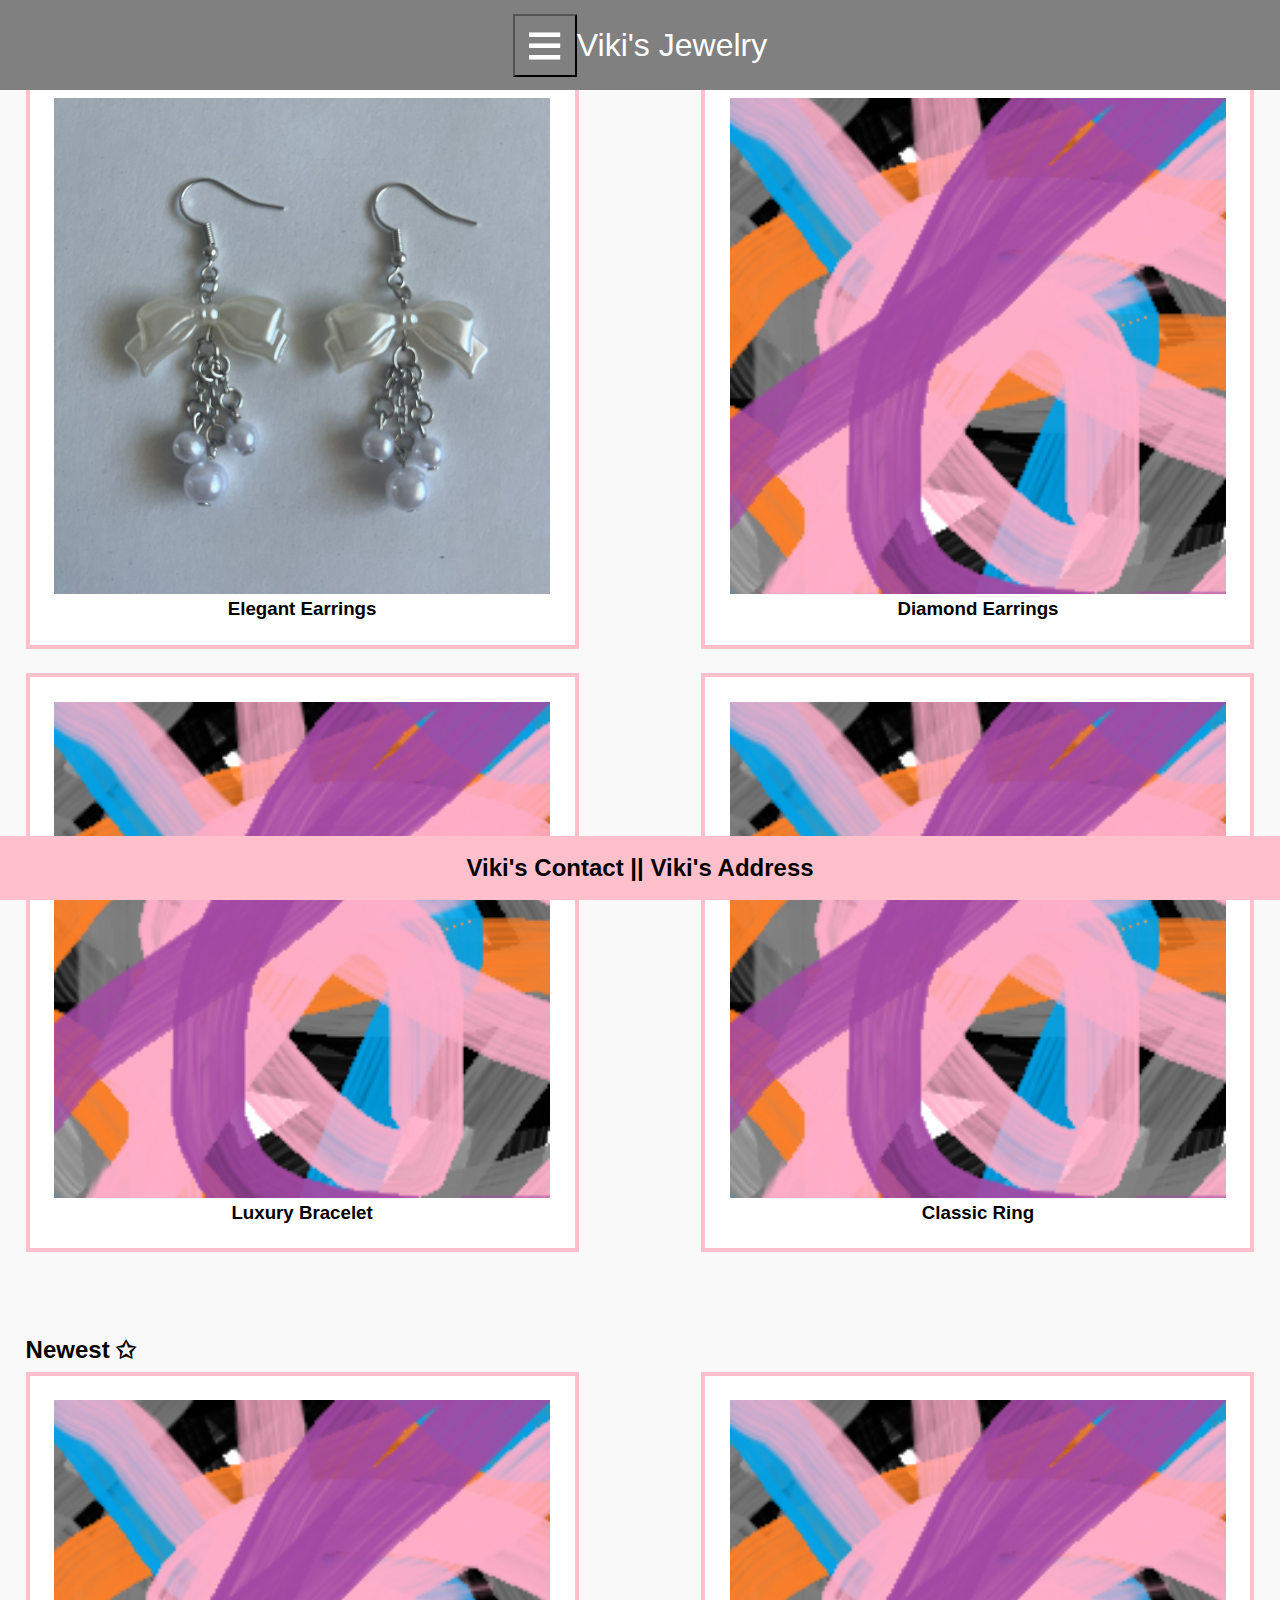
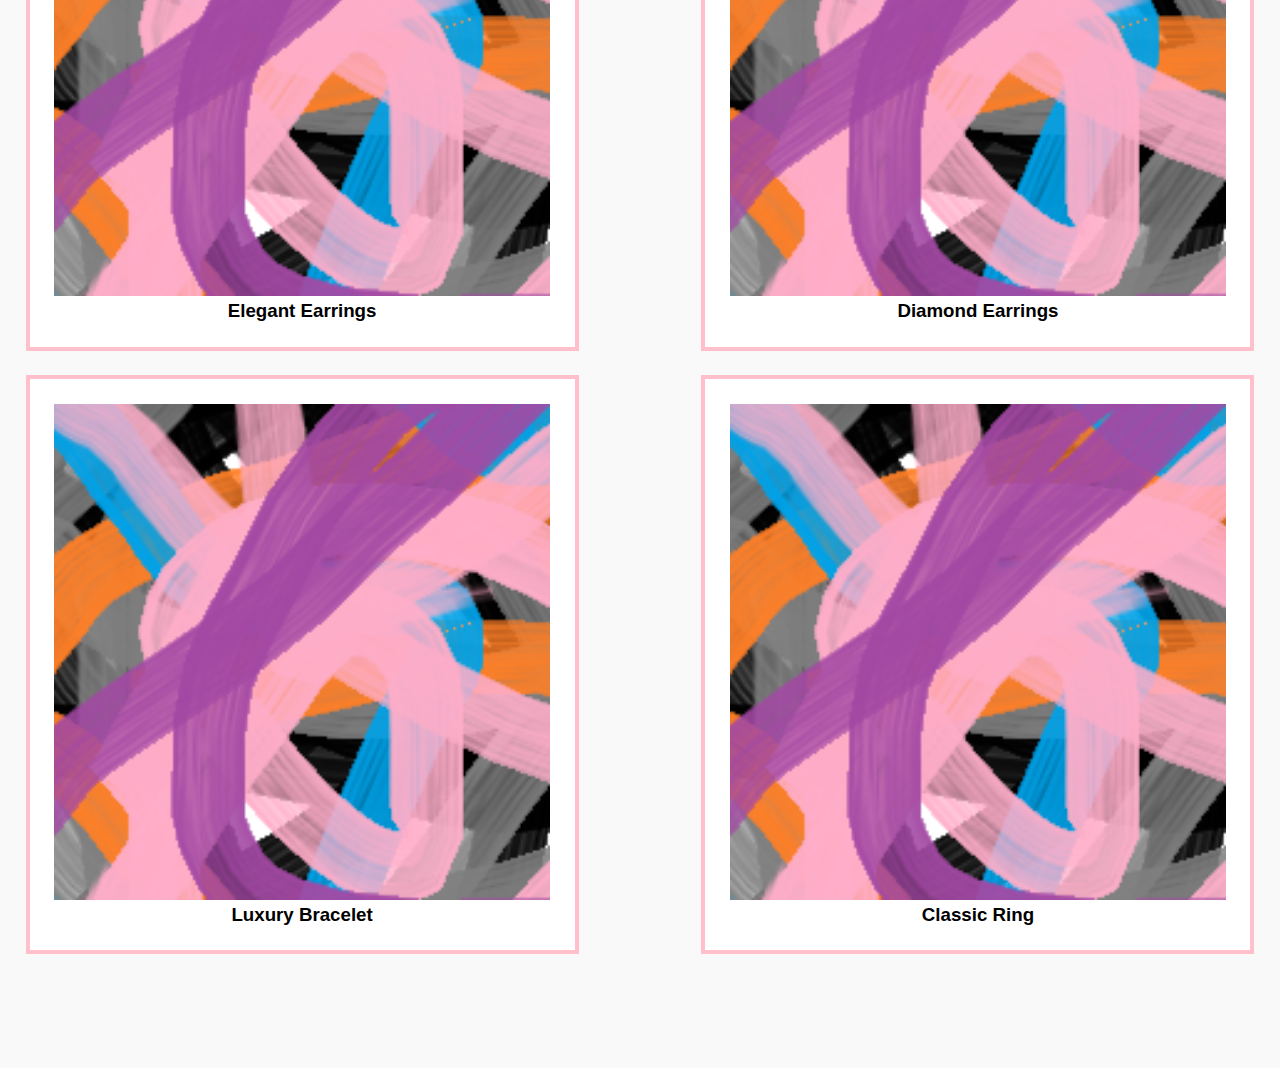
==== index.html @ 27e18179 "." ====
<!DOCTYPE html>
<html lang="en">

    <head>
        <meta charset="UTF-8">
        <meta name="viewport" content="width=device-width, initial-scale=1.0">
        <title>Viki jewelry</title>
        <link rel="stylesheet" href="styles.css">
        <script src="script.js" defer></script>
    </head>

    <body>
        <!-- Drawer Menu -->
        <nav id="drawer-main" class="drawer">
            <h2>Jewelry Categories</h2>
            <ul>
                <li><a href="">Necklaces</a></li>
                <li><a href="">Earrings</a></li>
                <li><a href="">Bracelets</a></li>
                <li><a href="">Rings</a></li>
                <li><a href="">Watches</a></li>
            </ul>
        </nav>
        <!-- Header -->
        <header>
            <button class="navBtn" onclick="openNav()">≡</button>
            <div class="head-text">Viki's Jewelry</div>
        </header>
        <main>
            <!-- Gallery -->
            <!-- Best selling -->
            <section id="bestGal" class="gallery">
                <div class="collection_title">
                    <h2>Best ✩</h2>
                </div>
                <template id="bestTemp" class="items-template">
                    <div class="item">
                        <img class="item-img" src alt>
                        <h3 class="item-text"></h3>
                    </div>
                </template>
            </section>

            <!-- Newest -->
            <section id="newsGal" class="gallery">
                <div class="collection_title">
                    <h2>Newest ✩</h2>
                </div>
                <template id="newsTemp" class="items-template">
                    <div class="item">
                        <img class="item-img" src alt>
                        <h3 class="item-text"></h3>
                    </div>
                </template>
            </section>
        </main>

        <!-- Footer -->
        <footer>
            <h2>Viki's Contact || Viki's Address</h2>
        </footer>
    </body>

</html>
---- styles.css ----
/* Global Styles */
* {
    margin: 0;
    box-sizing: border-box;
    font-family: Arial, sans-serif;
    transition: background-color .25s;
}

body {
    background-color: #f9f9f9;
}

main{
    width: flex;
    margin-bottom: 4em;
    transition: margin-left .25s;
}

/* Drawer Menu */
.drawer {
    width: 0;
    background-color: #333;
    color: white;
    height: 100vh;
    position: fixed;
    padding-top: 2em;

    transition: 0.25s;
    overflow-x: hidden;
    z-index: 2;
}

.drawer h2 {
    margin-left: 0.5em;
    margin-bottom: 0.5em;
    font-size: 1.5em;
}
.drawer h2:hover {
    color: #fafafa;
}
.drawer ul {
    list-style: none;
}
.drawer ul li {
    padding: 0.8em 0;
}
.drawer ul li a {
    color: white;
    text-decoration: none;
    font-size: 1.1em;
    display: block;
}
.drawer ul li a:hover {
    color: pink;
}

/* Header */
header{
    position: fixed;
}

header:not(.navBtn) {
    width: 100%;
    height: 10vh;
    background-color: gray;
    text-align: center;
    display: flex;
    justify-content: center;
    align-items: center;
    font-size: 2em;
    color: white;
}

.navBtn{
    width: 1em;
    height: 7vh;
    background-color: gray;
    font-size: 2em;
    color: white;
    display: flex;
    justify-content: center;
    align-items: center;
}

/* Jewelry Gallery */
.gallery {
    width: 100%;
    display: flex;
    flex-wrap: wrap;
    justify-content: space-between;
    padding: 2%;
}

.collection_title{
    width: 100%;
    height: auto;
    padding-top: 0.5em;
    padding-bottom: 0.5em;
}

.item {
    width: 45%;
    padding: 2%;
    border: 0.3em solid pink;
    text-align: center;
    background: white;
    margin-bottom: 2%;
}

.item img {
    width: 100%;
    height: auto;
}

/* Footer */
footer {
    position: fixed;
    bottom: 0;
    width: 100%;
    height: 4em;
    background-color: pink;
    color: black;
    text-align: center;
    display: flex;
    justify-content: center;
    align-items: center;
    transition: 0.25s;
}

/* Mobile Responsive */
@media (max-width: 768px) {
    .drawer {
        width: 100%;
        height: auto;
        position: relative;
        padding: 1em;
        text-align: center;
    }

    .drawer ul {
        display: flex;
        justify-content: center;
        flex-wrap: wrap;
    }

    .drawer ul li {
        margin: 0 10px;
    }

    header {
        margin-left: 0;
        width: 100%;
    }

    .gallery {
        margin-left: 0;
        width: 100%;
        justify-content: center;
    }

    .item {
        width: 90%;
    }

    footer {
        left: 0;
        width: 100%;
    }
}
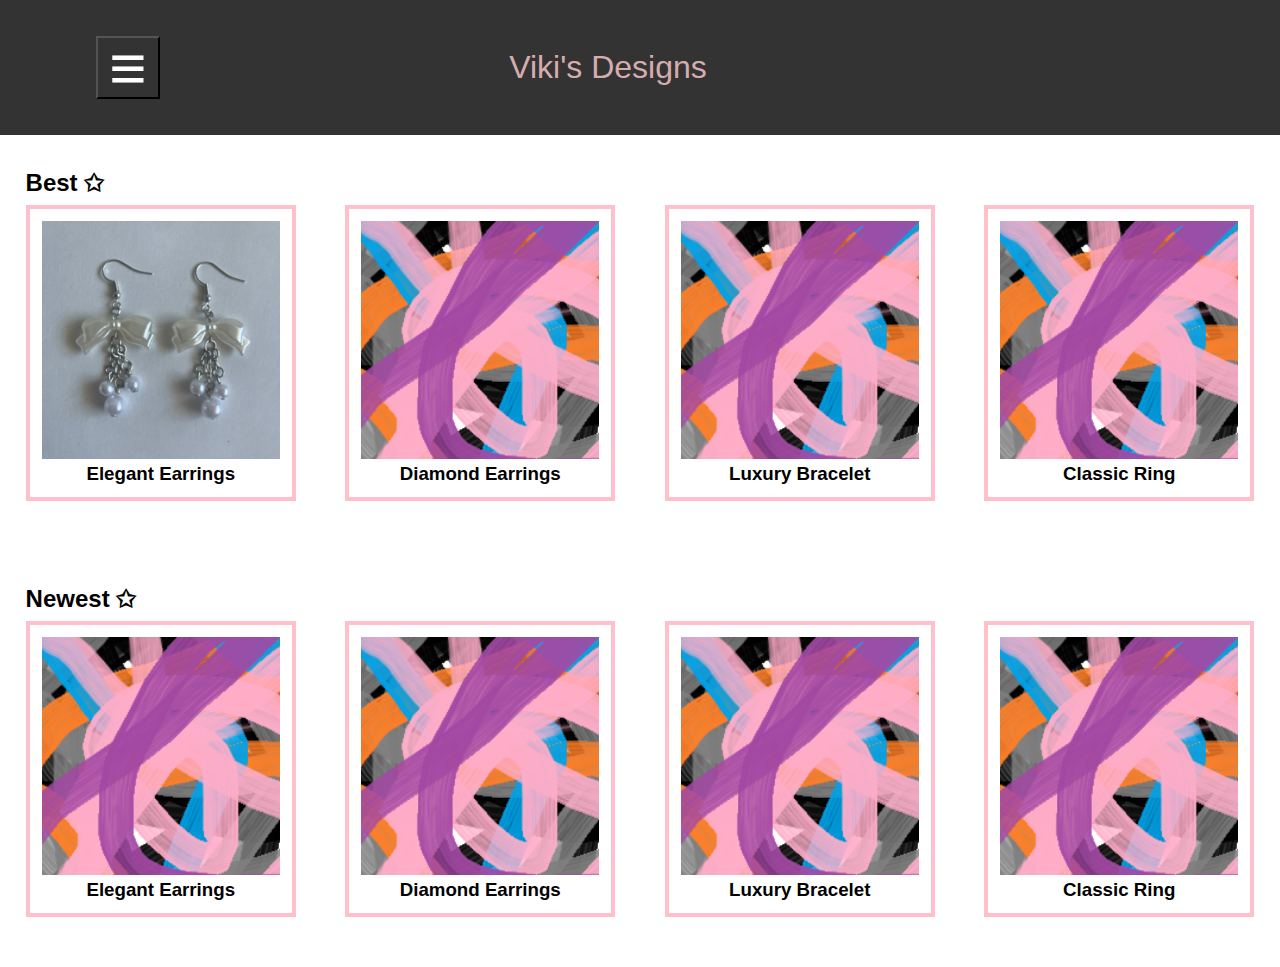
==== commit 07a29967: "." ====
--- a/index.html
+++ b/index.html
@@ -4,7 +4,7 @@
     <head>
         <meta charset="UTF-8">
         <meta name="viewport" content="width=device-width, initial-scale=1.0">
-        <title>Viki jewelry</title>
+        <title>Viki's Designs</title>
         <link rel="stylesheet" href="styles.css">
         <script src="script.js" defer></script>
     </head>
@@ -12,21 +12,31 @@
     <body>
         <!-- Drawer Menu -->
         <nav id="drawer-main" class="drawer">
-            <h2>Jewelry Categories</h2>
-            <ul>
-                <li><a href="">Necklaces</a></li>
+            <ul class="main-drawer-list">
+                <!-- first line padding removal -->
+                <li style="padding-top: 0;">
+                    <ul class="sub-drawer-list-jewelry">
+                        <h3 href="" class="expand-btn">Jewelry</h3>
+                        <li href="">Something</li>
+                        <li href="">Something</li>
+                        <li href="">Something</li>
+                    </ul>
+                </li>
                 <li><a href="">Earrings</a></li>
                 <li><a href="">Bracelets</a></li>
                 <li><a href="">Rings</a></li>
                 <li><a href="">Watches</a></li>
             </ul>
         </nav>
+        
         <!-- Header -->
         <header>
-            <button class="navBtn" onclick="openNav()">≡</button>
-            <div class="head-text">Viki's Jewelry</div>
+            <div class="drawer-button-div"><button class="navBtn" onclick="openNav()">≡</button></div>
+            <div class="head-main">Viki's Designs</div>
+            <div class="head-right"></div>
         </header>
         <main>
+            
             <!-- Gallery -->
             <!-- Best selling -->
             <section id="bestGal" class="gallery">
@@ -54,11 +64,5 @@
                 </template>
             </section>
         </main>
-
-        <!-- Footer -->
-        <footer>
-            <h2>Viki's Contact || Viki's Address</h2>
-        </footer>
     </body>
-
 </html>--- a/styles.css
+++ b/styles.css
@@ -2,32 +2,63 @@
 * {
     margin: 0;
     box-sizing: border-box;
-    font-family: Arial, sans-serif;
-    transition: background-color .25s;
-}
-
-body {
-    background-color: #f9f9f9;
+    font-family: Arial, Helvetica, sans-serif;
+    transition: .25s;
+}
+
+ul{
+    padding: 0;
 }
 
 main{
     width: flex;
-    margin-bottom: 4em;
-    transition: margin-left .25s;
+    transition: .25s;
 }
 
 /* Drawer Menu */
+.navBtn{
+    width: 1em;
+    height: 7vh;
+    background-color: transparent;
+    font-size: 2em;
+    color: white;
+    display: flex;
+    justify-content: center;
+    align-items: center;
+}
+
 .drawer {
     width: 0;
     background-color: #333;
     color: white;
-    height: 100vh;
+    height: 85vh;
     position: fixed;
-    padding-top: 2em;
+    bottom: 0;
 
     transition: 0.25s;
     overflow-x: hidden;
-    z-index: 2;
+}
+
+.sub-drawer-list-jewelry {
+    display: none;
+    list-style: none;
+    padding-left: 1vw;
+}
+
+.sub-drawer-list-jewelry li {
+    padding: 0.5em 0;
+    display: none;
+}
+
+.expand-btn {
+    cursor: pointer;
+}
+
+ul.sub-drawer-list-jewelry{
+    padding-bottom: 1vh;
+}
+ul.sub-drawer-list-jewelry a{
+    padding-left: 1vw;
 }
 
 .drawer h2 {
@@ -38,48 +69,58 @@
 .drawer h2:hover {
     color: #fafafa;
 }
-.drawer ul {
+.drawer .main-drawer-list {
+    padding: 1.2em;
+    padding-top: 0;
     list-style: none;
 }
-.drawer ul li {
+.drawer .main-drawer-list li {
     padding: 0.8em 0;
-}
-.drawer ul li a {
+    overflow-x: hidden;
+}
+.drawer .main-drawer-list li a {
     color: white;
     text-decoration: none;
     font-size: 1.1em;
     display: block;
 }
+.drawer .main-drawer-list li .sub-drawer-list-jewelry {
+    color: white;
+    text-decoration: none;
+    font-size: 1.1em;
+    display: block;
+}
 .drawer ul li a:hover {
     color: pink;
 }
 
 /* Header */
 header{
-    position: fixed;
-}
-
-header:not(.navBtn) {
-    width: 100%;
-    height: 10vh;
-    background-color: gray;
+    width: 100%;
+    height: 15vh;
+    background-color: #333;
     text-align: center;
     display: flex;
     justify-content: center;
     align-items: center;
     font-size: 2em;
-    color: white;
-}
-
-.navBtn{
-    width: 1em;
-    height: 7vh;
-    background-color: gray;
-    font-size: 2em;
-    color: white;
-    display: flex;
-    justify-content: center;
-    align-items: center;
+    color: #D6ADAE;
+}
+
+.drawer-button-div{
+    width: 15%;
+    border-width: 100px;
+    justify-content: center;
+    align-items: center;
+    display: flex;
+}
+
+.head-main{
+    width: 60%;
+}
+
+.head-right{
+    width: 20%;
 }
 
 /* Jewelry Gallery */
@@ -99,8 +140,8 @@
 }
 
 .item {
-    width: 45%;
-    padding: 2%;
+    width: 22%;
+    padding: 1%;
     border: 0.3em solid pink;
     text-align: center;
     background: white;
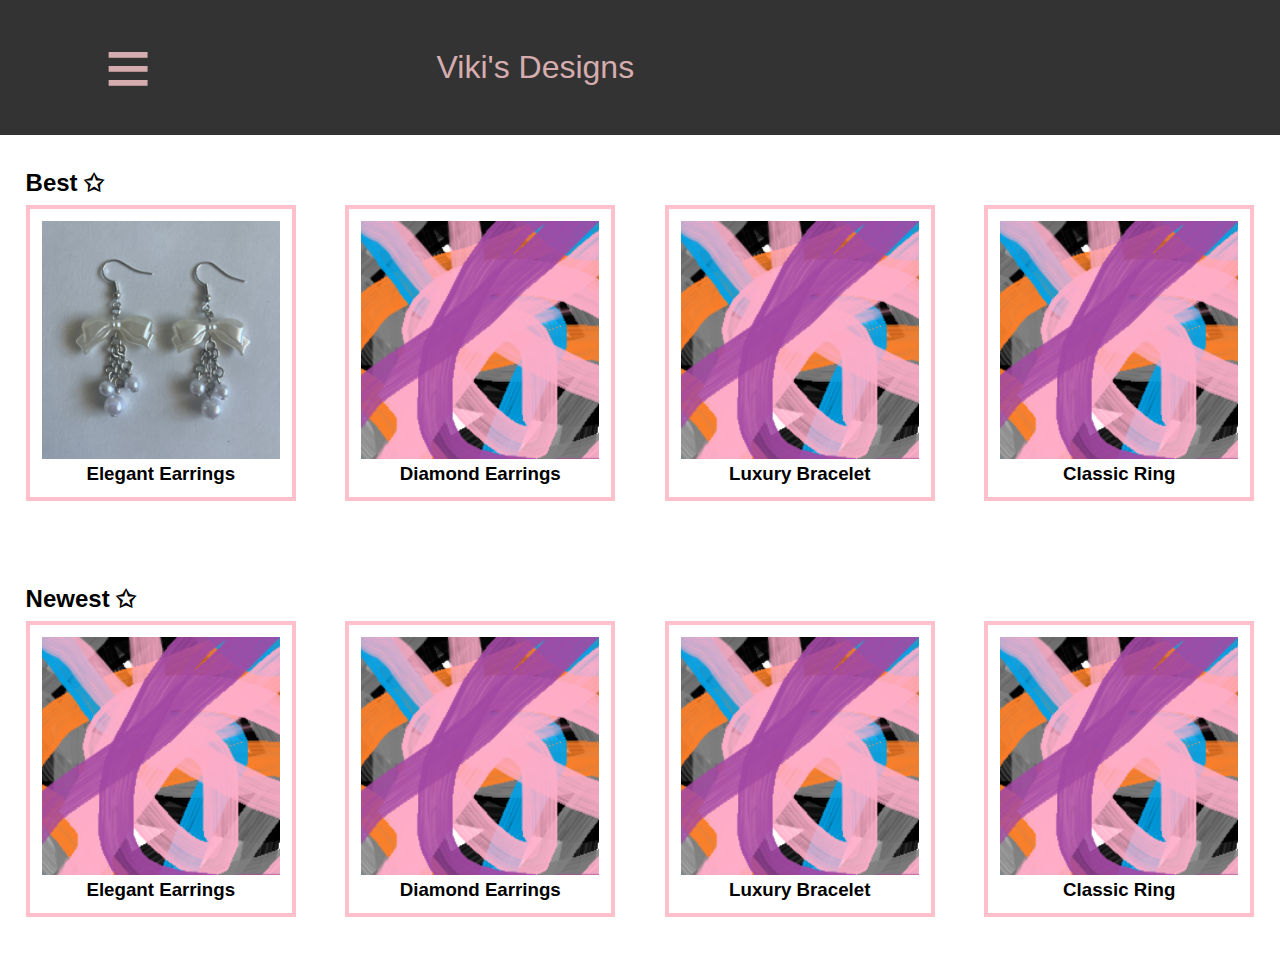
==== commit 8c3d8664: "." ====
--- a/index.html
+++ b/index.html
@@ -6,35 +6,14 @@
         <meta name="viewport" content="width=device-width, initial-scale=1.0">
         <title>Viki's Designs</title>
         <link rel="stylesheet" href="styles.css">
-        <script src="script.js" defer></script>
+        <script src="script.js" type="module" defer></script>
+        <script src="/components/gallery.js" type="module">
+            import { bestItems, newItems, populateGallery, initGallery } from './gallery.js';
+        </script>
     </head>
 
     <body>
-        <!-- Drawer Menu -->
-        <nav id="drawer-main" class="drawer">
-            <ul class="main-drawer-list">
-                <!-- first line padding removal -->
-                <li style="padding-top: 0;">
-                    <ul class="sub-drawer-list-jewelry">
-                        <h3 href="" class="expand-btn">Jewelry</h3>
-                        <li href="">Something</li>
-                        <li href="">Something</li>
-                        <li href="">Something</li>
-                    </ul>
-                </li>
-                <li><a href="">Earrings</a></li>
-                <li><a href="">Bracelets</a></li>
-                <li><a href="">Rings</a></li>
-                <li><a href="">Watches</a></li>
-            </ul>
-        </nav>
-        
-        <!-- Header -->
-        <header>
-            <div class="drawer-button-div"><button class="navBtn" onclick="openNav()">≡</button></div>
-            <div class="head-main">Viki's Designs</div>
-            <div class="head-right"></div>
-        </header>
+
         <main>
             
             <!-- Gallery -->
--- a/styles.css
+++ b/styles.css
@@ -8,6 +8,7 @@
 
 ul{
     padding: 0;
+    padding-left: 0.5em;
 }
 
 main{
@@ -15,16 +16,20 @@
     transition: .25s;
 }
 
+h3{
+    cursor: pointer;
+}
+
 /* Drawer Menu */
-.navBtn{
-    width: 1em;
-    height: 7vh;
-    background-color: transparent;
-    font-size: 2em;
-    color: white;
-    display: flex;
-    justify-content: center;
-    align-items: center;
+.drawer-button-div{
+    max-width: fit-content;
+    max-height: fit-content;
+}
+.drawer-button-div input.navBtn{
+    display: contents;
+}
+.drawer-button-div label{
+    font-size: 2.5em;
 }
 
 .drawer {
@@ -38,45 +43,9 @@
     transition: 0.25s;
     overflow-x: hidden;
 }
-
-.sub-drawer-list-jewelry {
-    display: none;
-    list-style: none;
-    padding-left: 1vw;
-}
-
-.sub-drawer-list-jewelry li {
-    padding: 0.5em 0;
-    display: none;
-}
-
-.expand-btn {
-    cursor: pointer;
-}
-
-ul.sub-drawer-list-jewelry{
-    padding-bottom: 1vh;
-}
-ul.sub-drawer-list-jewelry a{
-    padding-left: 1vw;
-}
-
-.drawer h2 {
-    margin-left: 0.5em;
-    margin-bottom: 0.5em;
-    font-size: 1.5em;
-}
-.drawer h2:hover {
-    color: #fafafa;
-}
-.drawer .main-drawer-list {
-    padding: 1.2em;
-    padding-top: 0;
-    list-style: none;
-}
-.drawer .main-drawer-list li {
-    padding: 0.8em 0;
-    overflow-x: hidden;
+.drawer li{
+    padding: 0;
+    padding-top: 0.5em;
 }
 .drawer .main-drawer-list li a {
     color: white;
@@ -84,13 +53,15 @@
     font-size: 1.1em;
     display: block;
 }
-.drawer .main-drawer-list li .sub-drawer-list-jewelry {
-    color: white;
-    text-decoration: none;
-    font-size: 1.1em;
-    display: block;
+.drawer .sub-list{
+    list-style: none;
+    font-size: 0.95em;
 }
+
 .drawer ul li a:hover {
+    color: pink;
+}
+.drawer h3:hover{
     color: pink;
 }
 
@@ -184,10 +155,6 @@
         flex-wrap: wrap;
     }
 
-    .drawer ul li {
-        margin: 0 10px;
-    }
-
     header {
         margin-left: 0;
         width: 100%;
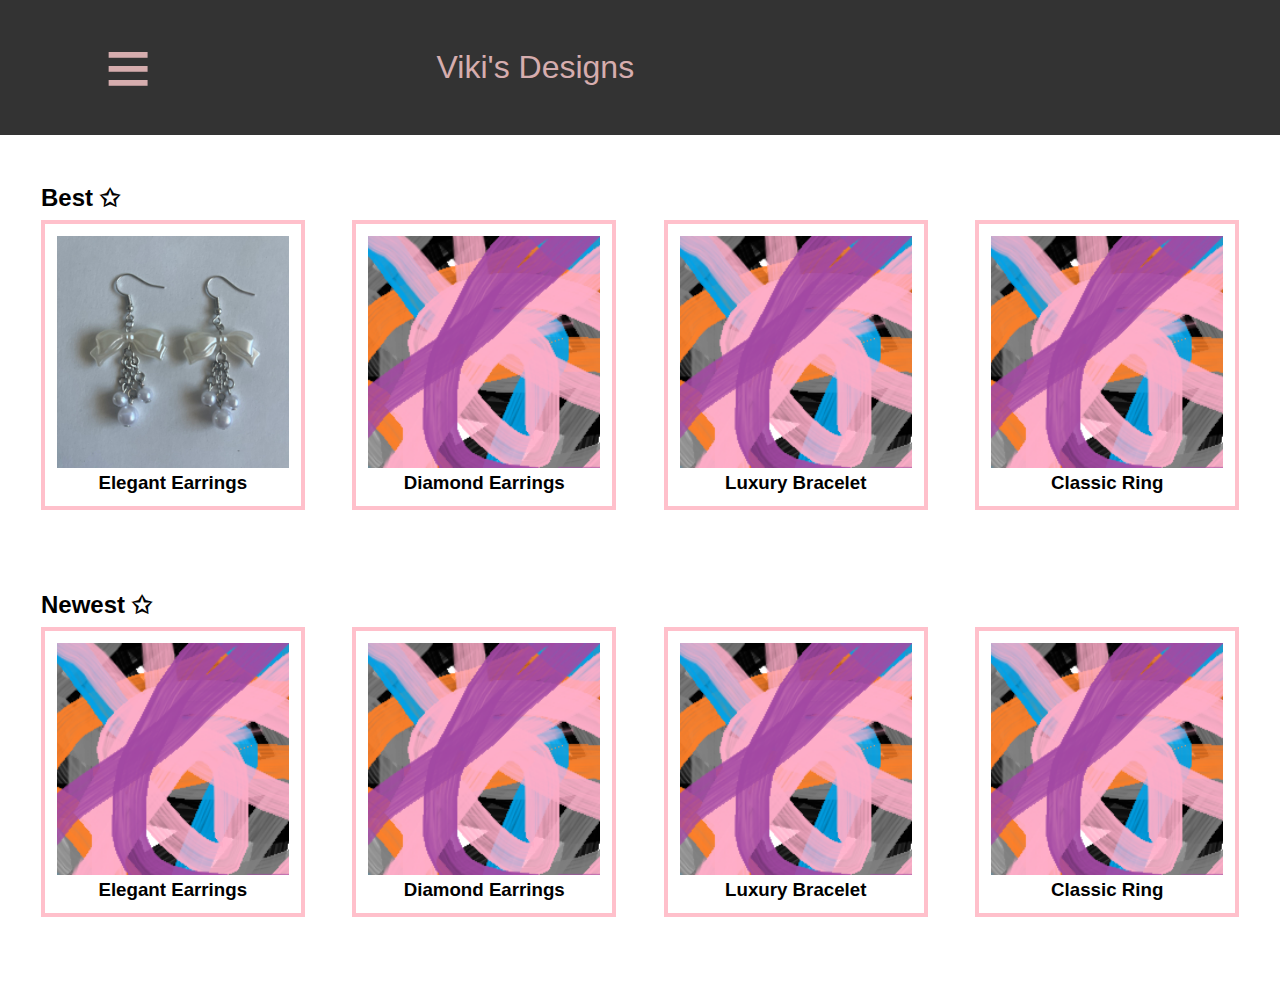
==== commit 5b2239cb: "." ====
--- a/index.html
+++ b/index.html
@@ -6,15 +6,16 @@
         <meta name="viewport" content="width=device-width, initial-scale=1.0">
         <title>Viki's Designs</title>
         <link rel="stylesheet" href="styles.css">
+        <link rel="stylesheet" href="componentsCSS/header.css">
         <script src="script.js" type="module" defer></script>
-        <script src="/components/gallery.js" type="module">
+        <script src="/componentsJS/gallery.js" type="module">
             import { bestItems, newItems, populateGallery, initGallery } from './gallery.js';
         </script>
     </head>
 
     <body>
 
-        <main>
+        <main id="home">
             
             <!-- Gallery -->
             <!-- Best selling -->
--- a/styles.css
+++ b/styles.css
@@ -9,9 +9,11 @@
 ul{
     padding: 0;
     padding-left: 0.5em;
+    user-select: none;
 }
 
 main{
+    padding: 1em;
     width: flex;
     transition: .25s;
 }
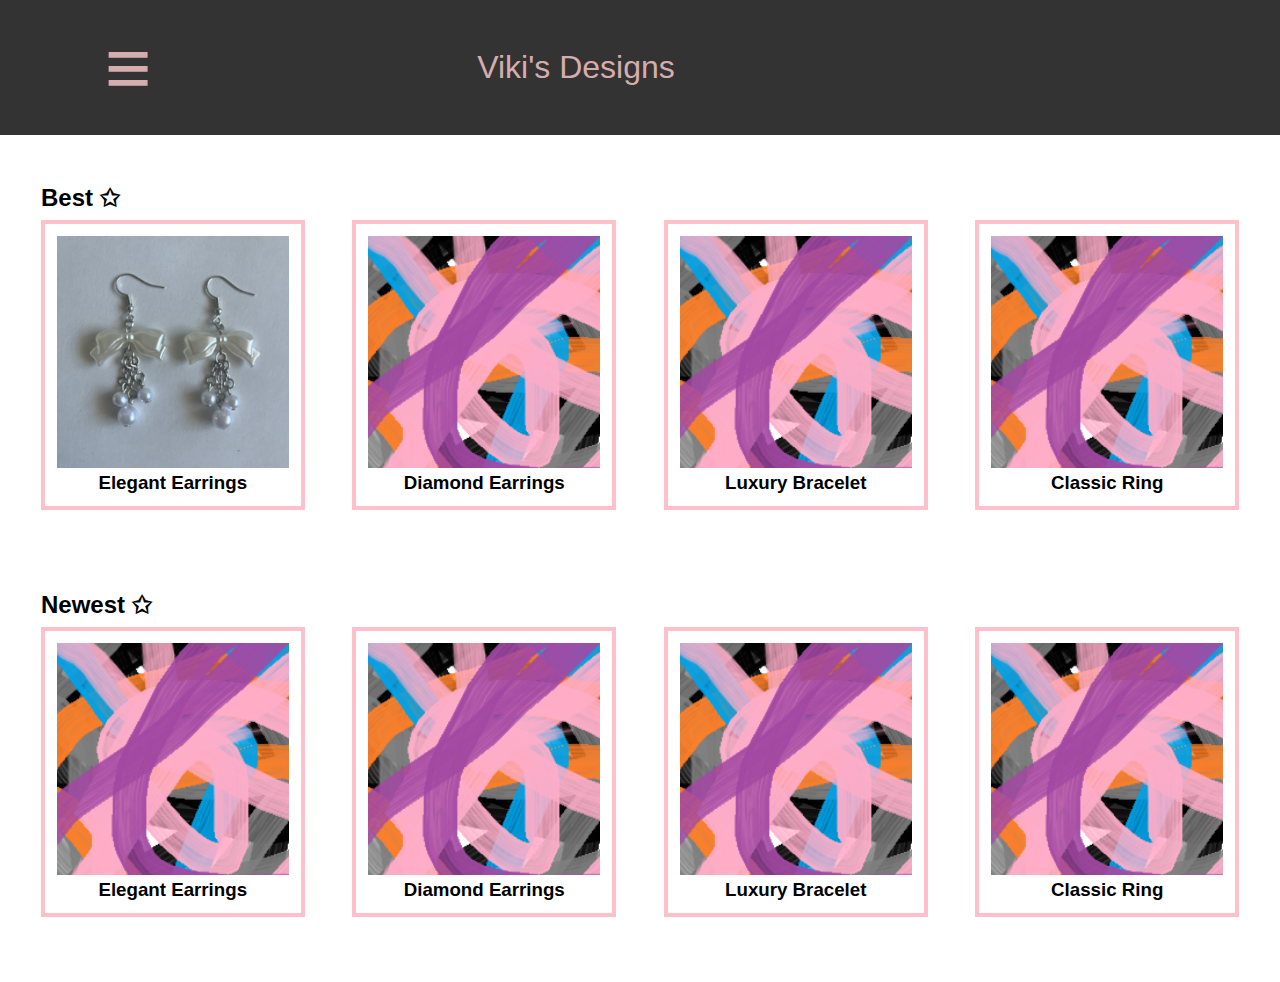
==== commit a419883d: "drawer button needs more work" ====
--- a/index.html
+++ b/index.html
@@ -6,11 +6,8 @@
         <meta name="viewport" content="width=device-width, initial-scale=1.0">
         <title>Viki's Designs</title>
         <link rel="stylesheet" href="styles.css">
-        <link rel="stylesheet" href="componentsCSS/header.css">
         <script src="script.js" type="module" defer></script>
-        <script src="/componentsJS/gallery.js" type="module">
-            import { bestItems, newItems, populateGallery, initGallery } from './gallery.js';
-        </script>
+        <script src="/componentsJS/gallery.js" type="module"></script>
     </head>
 
     <body>
--- a/styles.css
+++ b/styles.css
@@ -24,14 +24,25 @@
 
 /* Drawer Menu */
 .drawer-button-div{
-    max-width: fit-content;
-    max-height: fit-content;
+    width: 10%;
+    height: 15vh;
+    padding-right: 20%;
+    display: flex;
+    justify-content: center;
+    align-items: center;
+    position: relative; /* Ensures proper positioning */
 }
 .drawer-button-div input.navBtn{
     display: contents;
 }
 .drawer-button-div label{
     font-size: 2.5em;
+    display: flex;
+    justify-content: center;
+    align-items: center;
+    width: 100%;  /* Ensures the label takes full width */
+    height: 100%; /* Ensures the label takes full height */
+    text-align: center;
 }
 
 .drawer {
@@ -80,20 +91,12 @@
     color: #D6ADAE;
 }
 
-.drawer-button-div{
-    width: 15%;
-    border-width: 100px;
-    justify-content: center;
-    align-items: center;
-    display: flex;
-}
-
 .head-main{
-    width: 60%;
+    width: 30%;
 }
 
 .head-right{
-    width: 20%;
+    width: 30%;
 }
 
 /* Jewelry Gallery */
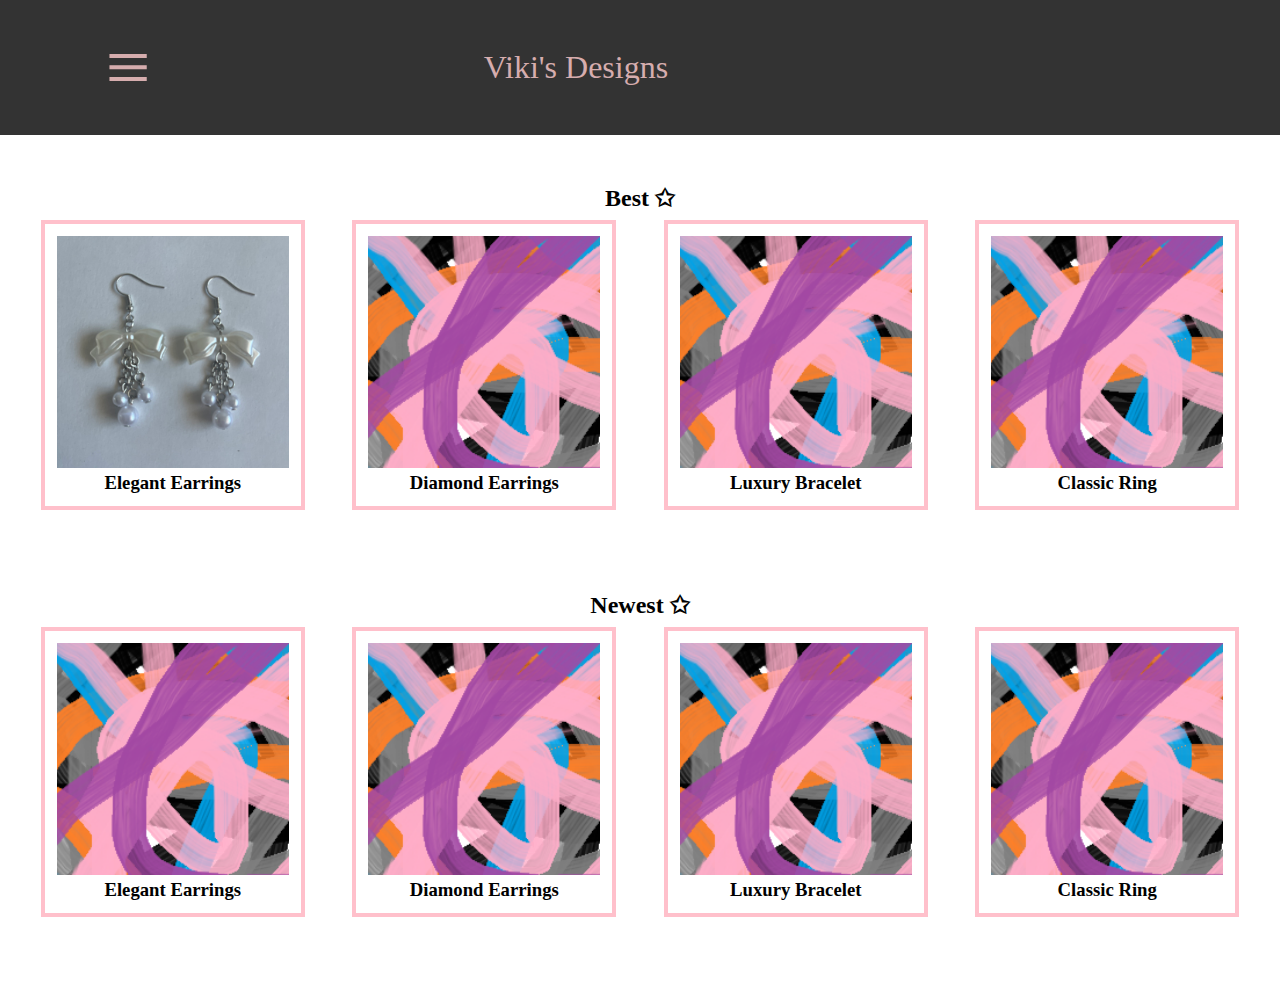
==== commit b80db60f: "item_page not finished" ====
--- a/index.html
+++ b/index.html
@@ -7,11 +7,10 @@
         <title>Viki's Designs</title>
         <link rel="stylesheet" href="styles.css">
         <script src="script.js" type="module" defer></script>
-        <script src="/componentsJS/gallery.js" type="module"></script>
+        <script src="/components/gallery.js" type="module"></script>
     </head>
 
     <body>
-
         <main id="home">
             
             <!-- Gallery -->
--- a/styles.css
+++ b/styles.css
@@ -1,9 +1,10 @@
 /* Global Styles */
 * {
     margin: 0;
+    padding: 0;
     box-sizing: border-box;
-    font-family: Arial, Helvetica, sans-serif;
     transition: .25s;
+    text-align: center;
 }
 
 ul{
@@ -42,7 +43,6 @@
     align-items: center;
     width: 100%;  /* Ensures the label takes full width */
     height: 100%; /* Ensures the label takes full height */
-    text-align: center;
 }
 
 .drawer {
@@ -83,7 +83,6 @@
     width: 100%;
     height: 15vh;
     background-color: #333;
-    text-align: center;
     display: flex;
     justify-content: center;
     align-items: center;
@@ -119,7 +118,6 @@
     width: 22%;
     padding: 1%;
     border: 0.3em solid pink;
-    text-align: center;
     background: white;
     margin-bottom: 2%;
 }
@@ -137,7 +135,6 @@
     height: 4em;
     background-color: pink;
     color: black;
-    text-align: center;
     display: flex;
     justify-content: center;
     align-items: center;
@@ -151,7 +148,6 @@
         height: auto;
         position: relative;
         padding: 1em;
-        text-align: center;
     }
 
     .drawer ul {
